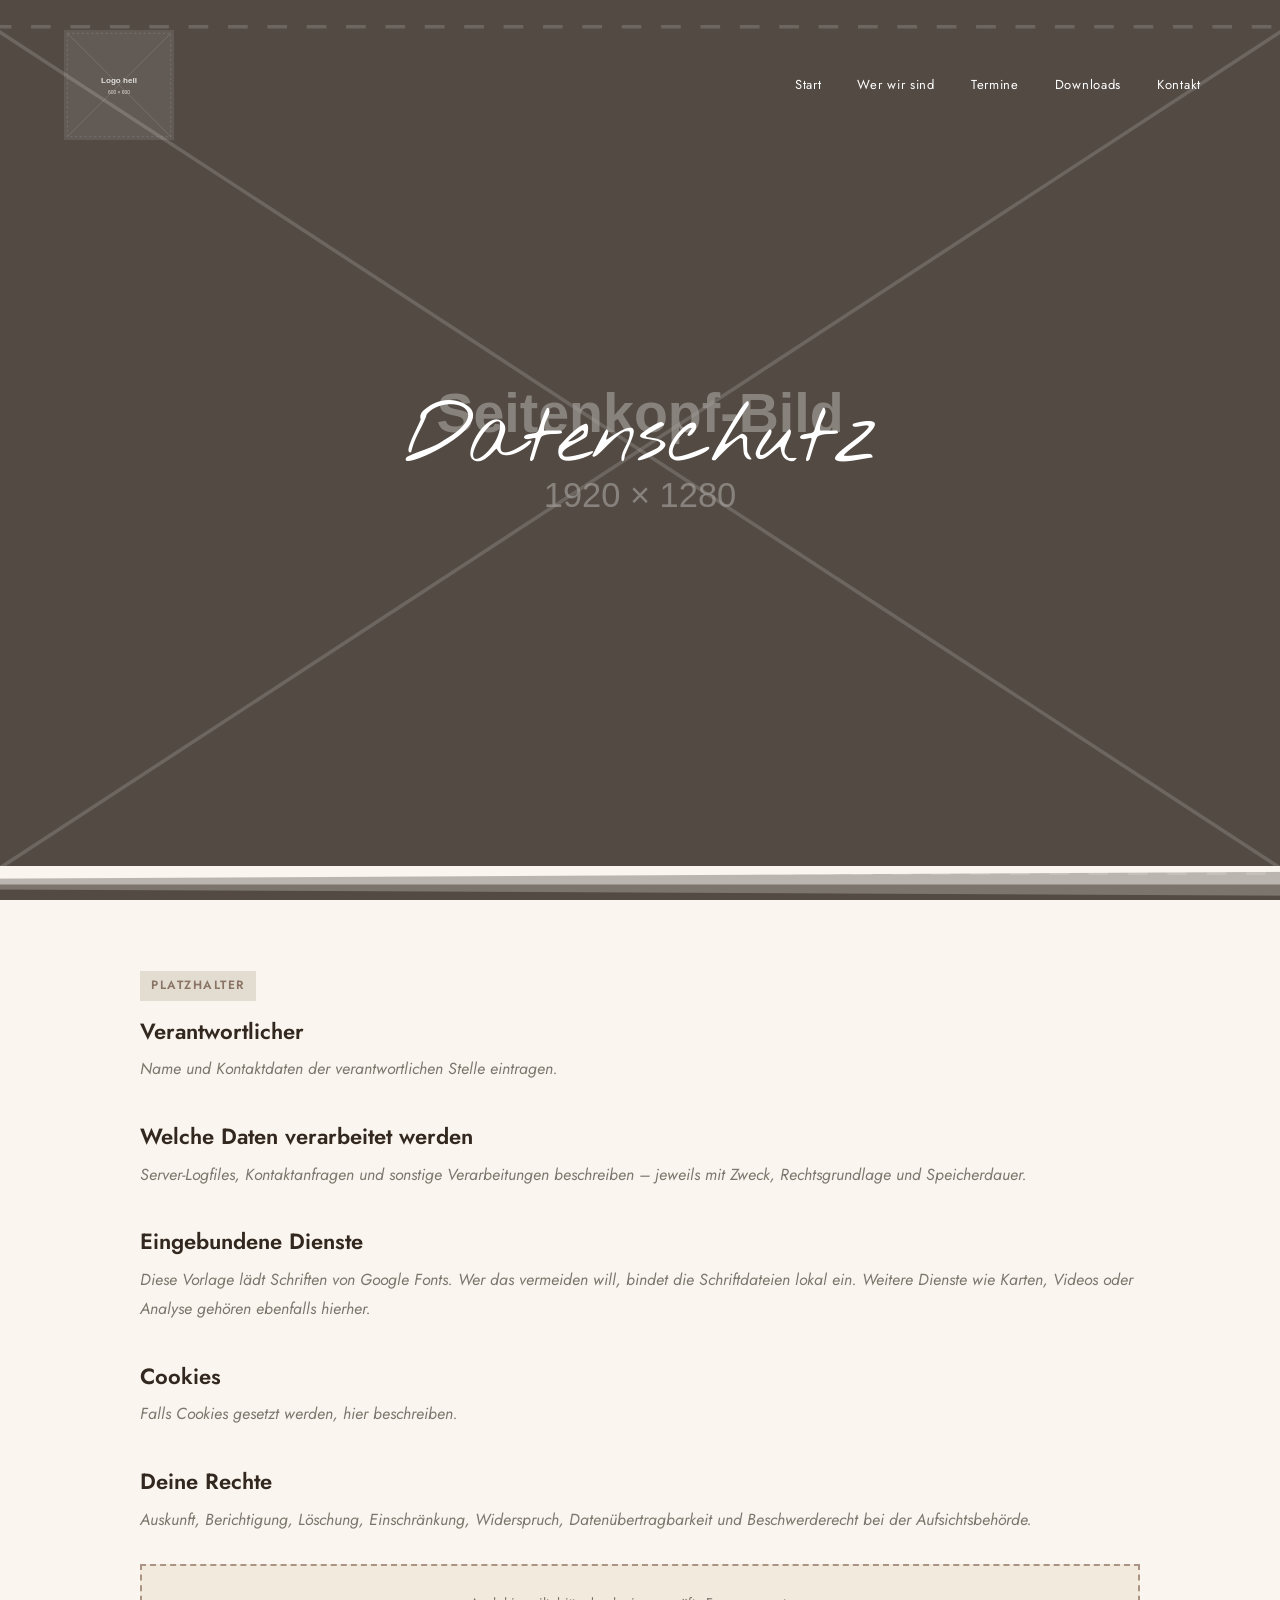
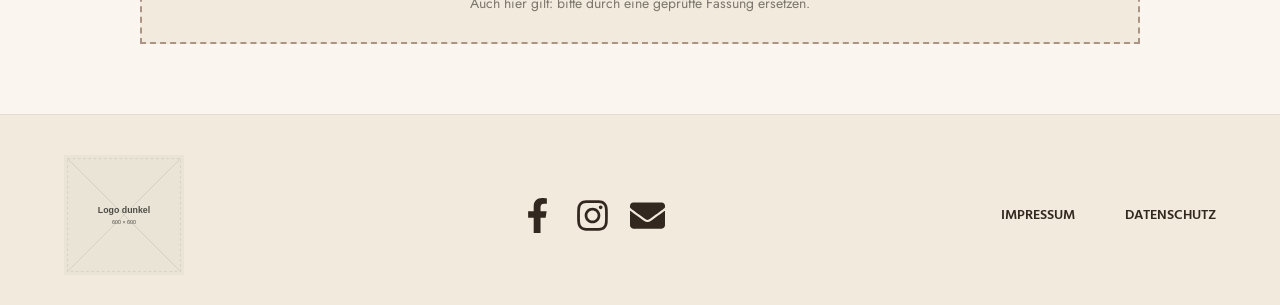
==== datenschutz.html @ 86f1bedf "Website-Gerüst mit sechs Unterseiten, Stylesheet und Skript ergänzen Vorlage aus dem Beispielordner " ====
<!DOCTYPE html>
<html lang="de">
<head>
<meta charset="UTF-8">
<meta name="viewport" content="width=device-width, initial-scale=1">
<title>Datenschutzerklärung</title>
<meta name="description" content="Platzhalter – hier die Seitenbeschreibung eintragen.">
<link rel="preconnect" href="https://fonts.googleapis.com">
<link rel="preconnect" href="https://fonts.gstatic.com" crossorigin>
<link href="https://fonts.googleapis.com/css2?family=Jost:wght@300;400;500;600;700&family=Nunito:wght@400;600;700&family=Hind:wght@400;600&family=Nothing+You+Could+Do&display=swap" rel="stylesheet">
<link rel="stylesheet" href="style.css">
</head>
<body>
<a class="skip-link" href="#main">Zum Inhalt springen</a>

    <header class="site-header">
      <div class="site-header-inner">
        <div class="site-logo">
          <a href="index.html"><img src="images/logo-hell.svg" alt="Zur Startseite"></a>
        </div>
        <nav class="main-nav" aria-label="Hauptmenü">
          <ul>
            <li><a href="index.html">Start</a></li>
            <li><a href="ueber-uns.html">Wer wir sind</a></li>
            <li><a href="termine.html">Termine</a></li>
            <li><a href="downloads.html">Downloads</a></li>
            <li><a href="kontakt.html">Kontakt</a></li>
          </ul>
        </nav>
        <button class="nav-toggle" type="button" aria-expanded="false" aria-controls="mobile-nav" aria-label="Menü öffnen">&#8801;</button>
      </div>
      <nav class="mobile-nav" id="mobile-nav" aria-label="Hauptmenü mobil">
          <a href="index.html">Start</a>
          <a href="ueber-uns.html">Wer wir sind</a>
          <a href="termine.html">Termine</a>
          <a href="downloads.html">Downloads</a>
          <a href="kontakt.html">Kontakt</a>
      </nav>
    </header>

  <main id="main">

    <section class="hero seitenkopf">
      <div class="overlay"></div>
      <div class="hero-inner">
        <h1>Datenschutz</h1>
        <p class="text ph-text"></p>
      </div>
        <div class="welle" aria-hidden="true">
          <svg xmlns="http://www.w3.org/2000/svg" viewBox="0 0 2600 131.1" preserveAspectRatio="none">
            <path class="fill" d="M0 0L2600 0 2600 69.1 0 0z"></path>
            <path class="fill" d="M0 0L2600 0 2600 69.1 0 69.1z" style="opacity:.5"></path>
            <path class="fill" d="M2600 0L0 0 0 130.1 2600 69.1z" style="opacity:.25"></path>
          </svg>
        </div>
    </section>

    <section class="section ">
      <div class="wrap is-narrow">
        <span class="ph-badge">Platzhalter</span>
        <div class="text rechtstext">
          <h2>Verantwortlicher</h2>
          <p class="ph-text">Name und Kontaktdaten der verantwortlichen Stelle eintragen.</p>
          <h2>Welche Daten verarbeitet werden</h2>
          <p class="ph-text">Server-Logfiles, Kontaktanfragen und sonstige Verarbeitungen
             beschreiben – jeweils mit Zweck, Rechtsgrundlage und Speicherdauer.</p>
          <h2>Eingebundene Dienste</h2>
          <p class="ph-text">Diese Vorlage lädt Schriften von Google Fonts. Wer das vermeiden
             will, bindet die Schriftdateien lokal ein. Weitere Dienste wie Karten, Videos
             oder Analyse gehören ebenfalls hierher.</p>
          <h2>Cookies</h2>
          <p class="ph-text">Falls Cookies gesetzt werden, hier beschreiben.</p>
          <h2>Deine Rechte</h2>
          <p class="ph-text">Auskunft, Berichtigung, Löschung, Einschränkung, Widerspruch,
             Datenübertragbarkeit und Beschwerderecht bei der Aufsichtsbehörde.</p>
          <div class="ph-box mt-m">
            Auch hier gilt: bitte durch eine geprüfte Fassung ersetzen.
          </div>
        </div>
      </div>
    </section>

  </main>

    <footer class="site-footer">
      <div class="site-footer-inner">
        <div class="footer-logo">
          <a href="index.html"><img src="images/logo-dunkel.svg" alt="Zur Startseite"></a>
        </div>
        <div class="social">
            <a href="#" aria-label="Facebook">
              <svg viewBox="0 0 320 512" aria-hidden="true"><path d="M279.14 288l14.22-92.66h-88.91v-60.13c0-25.35 12.42-50.06 52.24-50.06h40.42V6.26S260.43 0 225.36 0c-73.22 0-121.08 44.38-121.08 124.72v70.62H22.89V288h81.39v224h100.17V288z"></path></svg>
            </a>
            <a href="#" aria-label="Instagram">
              <svg viewBox="0 0 448 512" aria-hidden="true"><path d="M224.1 141c-63.6 0-114.9 51.3-114.9 114.9s51.3 114.9 114.9 114.9S339 319.5 339 255.9 287.7 141 224.1 141zm0 189.6c-41.1 0-74.7-33.5-74.7-74.7s33.5-74.7 74.7-74.7 74.7 33.5 74.7 74.7-33.6 74.7-74.7 74.7zm146.4-194.3c0 14.9-12 26.8-26.8 26.8-14.9 0-26.8-12-26.8-26.8s12-26.8 26.8-26.8 26.8 12 26.8 26.8zm76.1 27.2c-1.7-35.9-9.9-67.7-36.2-93.9-26.2-26.2-58-34.4-93.9-36.2-37-2.1-147.9-2.1-184.9 0-35.8 1.7-67.6 9.9-93.9 36.1s-34.4 58-36.2 93.9c-2.1 37-2.1 147.9 0 184.9 1.7 35.9 9.9 67.7 36.2 93.9s58 34.4 93.9 36.2c37 2.1 147.9 2.1 184.9 0 35.9-1.7 67.7-9.9 93.9-36.2 26.2-26.2 34.4-58 36.2-93.9 2.1-37 2.1-147.8 0-184.8zM398.8 388c-7.8 19.6-22.9 34.7-42.6 42.6-29.5 11.7-99.5 9-132.1 9s-102.7 2.6-132.1-9c-19.6-7.8-34.7-22.9-42.6-42.6-11.7-29.5-9-99.5-9-132.1s-2.6-102.7 9-132.1c7.8-19.6 22.9-34.7 42.6-42.6 29.5-11.7 99.5-9 132.1-9s102.7-2.6 132.1 9c19.6 7.8 34.7 22.9 42.6 42.6 11.7 29.5 9 99.5 9 132.1s2.7 102.7-9 132.1z"></path></svg>
            </a>
            <a href="#" aria-label="E-Mail">
              <svg viewBox="0 0 512 512" aria-hidden="true"><path d="M502.3 190.8c3.9-3.1 9.7-.2 9.7 4.7V400c0 26.5-21.5 48-48 48H48c-26.5 0-48-21.5-48-48V195.6c0-5 5.7-7.8 9.7-4.7 22.4 17.4 52.1 39.5 154.1 113.6 21.1 15.4 56.7 47.8 92.2 47.6 35.7.3 72-32.8 92.3-47.6 102-74.1 131.6-96.3 154-113.7zM256 320c23.2.4 56.6-29.2 73.4-41.4 132.7-96.3 142.8-104.7 173.4-128.7 5.8-4.5 9.2-11.5 9.2-18.9v-19c0-26.5-21.5-48-48-48H48C21.5 64 0 85.5 0 112v19c0 7.4 3.4 14.3 9.2 18.9 30.6 23.9 40.7 32.4 173.4 128.7 16.8 12.2 50.2 41.8 73.4 41.4z"></path></svg>
            </a>
        </div>
        <div class="footer-links">
          <a href="impressum.html">Impressum</a>
          <a href="datenschutz.html">Datenschutz</a>
        </div>
      </div>
    </footer>

<a href="#" class="scroll-top" aria-label="Nach oben">&#8593;</a>
<script src="script.js"></script>
</body>
</html>
---- style.css ----
/* =========================================================================
   Herzblechbuben · gemeinsames Stylesheet für alle Seiten
   -------------------------------------------------------------------------
   Aufbau:
     1  Design-Tokens (Farben, Schriften, Maße, Bilder)
     2  Basis / Reset
     3  Kopfbereich + Navigation
     4  Layout-Bausteine (Section, Wrap, Raster)
     5  Textbausteine, Buttons, Trenner
     6  Seitenbausteine (Hero, Teaser, Team, Termine, Downloads, Kontakt)
     7  Fußbereich
     8  Platzhalter-Kennzeichnung
     9  Hilfsklassen
   ========================================================================= */

/* ---------- 1. Design-Tokens ---------------------------------------------
   Alles Anpassbare an einer Stelle. Wer die Seite umfärben oder andere
   Schriften einsetzen will, ändert nur diesen Block.
   ------------------------------------------------------------------------ */
:root{
  /* Palette */
  --beige:#f2ebdd;
  --beige-hell:#faf6ef;
  --taupe:#ac9484;
  --taupe-dunkel:#8a7466;
  --waldgruen:#2e4a34;
  --waldgruen-hell:#3f6448;
  --dunkelbraun:#33281f;
  --grau:#6f6a63;
  --grau-hell:#e3ddd1;

  /* Rollen – hierüber wird im ganzen Stylesheet gearbeitet */
  --farbe-text:var(--grau);            /* Fließtext                        */
  --farbe-titel:var(--dunkelbraun);    /* Überschriften                    */
  --farbe-linie:var(--waldgruen);      /* Trennstriche                     */
  --farbe-akzent:var(--taupe);         /* Trennband, Icons, Kleintitel     */
  --farbe-rahmen:var(--grau-hell);     /* Listen- und Kartenlinien         */
  --farbe-flaeche:var(--beige-hell);   /* Inhaltsflächen                   */
  --farbe-flaeche-2:var(--beige);      /* leicht abgesetzte Flächen        */
  --farbe-platzhalter:#7d766d;         /* noch zu ersetzender Text         */

  /* Schriften */
  --schrift-titel:"Jost", sans-serif;
  --schrift-text:"Jost", sans-serif;
  --schrift-button:"Nunito", sans-serif;
  --schrift-klein:"Hind", sans-serif;
  --schrift-zier:"Nothing You Could Do", cursive, sans-serif;

  /* Maße */
  --breite-inhalt:1420px;        /* Standardbreite Inhaltsbereich    */
  --breite-schmal:1000px;        /* Fließtextbreite                  */
  --radius:0;                    /* eckig – keine abgerundeten Ecken */
  --abstand-section:70px;

  /* Bilder – hier die eigenen Dateien eintragen */
  --bild-hero:url("images/hero.svg");
  --bild-seitenkopf:url("images/seitenkopf.svg");
  --bild-band:url("images/band.svg");
  --bild-hintergrund:url("images/hintergrund.svg");
}

/* ---------- 2. Basis ------------------------------------------------------ */
*,*::before,*::after{box-sizing:border-box}

/* 1rem = 10px. Buttons und Kleintexte rechnen damit. */
html{font-size:62.5%; overflow-x:hidden; -webkit-text-size-adjust:100%}

body{
  margin:0; background-color:var(--farbe-flaeche);
  font-family:var(--schrift-text); font-size:16px; line-height:1.8;
  color:var(--farbe-text); overflow-wrap:break-word;
}
img{max-width:100%; height:auto; border:0; vertical-align:middle}
a{color:inherit; text-decoration:none; transition:color .3s ease}
h1,h2,h3,h4,h5,h6{margin:0; font-family:var(--schrift-titel); color:var(--farbe-titel); line-height:1.3}
p{margin:0 0 18px}
p:last-child{margin-bottom:0}
ul{margin:0; padding:0; list-style:none}
hr{border:0}

:focus-visible{outline:3px solid var(--waldgruen); outline-offset:3px}
.hero :focus-visible,.site-header :focus-visible,.band :focus-visible{outline-color:#fff}

.screen-reader-text{
  position:absolute; width:1px; height:1px; margin:-1px; padding:0;
  overflow:hidden; clip:rect(0,0,0,0); border:0;
}
.skip-link{position:absolute; left:-9999px}
.skip-link:focus{
  left:10px; top:10px; z-index:100000; padding:10px;
  background:var(--farbe-flaeche); color:var(--farbe-titel);
}

/* ---------- 3. Kopfbereich ------------------------------------------------
   Liegt transparent über dem Hero. Auf Unterseiten identisch.
   ------------------------------------------------------------------------ */
.site-header{
  position:absolute; top:0; left:0; right:0; z-index:9999;
  background-color:transparent;
}
.site-header-inner{
  display:flex; align-items:center; justify-content:space-between;
  width:var(--breite-inhalt); max-width:90%; margin:0 auto; padding:30px 0;
}
.site-logo img{width:auto; max-width:110px; max-height:110px; transition:opacity .3s}
.site-logo a:hover img{opacity:.6}

.main-nav ul{display:flex; gap:6px}
.main-nav a{
  display:block; padding:10px 15px; color:#fff;
  font-size:13px; letter-spacing:.7px; line-height:1.4;
}
.main-nav a:hover{color:var(--beige)}
.main-nav a[aria-current="page"]{color:#fff; text-decoration:underline; text-underline-offset:6px}

.nav-toggle{
  display:none; background:none; border:0; cursor:pointer;
  padding:8px 12px; color:#fff; font-size:26px; line-height:1;
}
.mobile-nav{display:none; background-color:var(--farbe-flaeche)}
.mobile-nav.is-open{display:block}
.mobile-nav a{
  display:block; padding:12px 30px; color:var(--farbe-titel);
  font-family:var(--schrift-titel); font-size:15px; font-weight:600;
  border-bottom:1px solid var(--farbe-rahmen);
}
.mobile-nav a:hover{background-color:var(--farbe-flaeche-2)}

@media (max-width:959px){
  .main-nav{display:none}
  .nav-toggle{display:block}
  .site-header-inner{padding:16px 0}
  .site-logo img{max-width:70px; max-height:70px}
}

/* ---------- 4. Layout-Bausteine ------------------------------------------ */
.section{position:relative; padding:var(--abstand-section) 0}
.section > .overlay{position:absolute; inset:0; background-color:var(--farbe-flaeche); opacity:.95}
.section.is-tinted{background-color:var(--farbe-flaeche-2)}
.section.has-bild{
  background-image:var(--bild-hintergrund);
  background-position:center center; background-size:cover; background-repeat:no-repeat;
}
@media (min-width:1025px){ .section.has-bild{background-attachment:fixed} }

.wrap{position:relative; z-index:2; width:var(--breite-inhalt); max-width:90%; margin:0 auto}
.wrap.is-narrow{width:var(--breite-schmal)}

.grid{display:grid; gap:40px}
.grid-2{grid-template-columns:repeat(2,1fr)}
.grid-3{grid-template-columns:repeat(3,1fr)}
.grid-4{grid-template-columns:repeat(4,1fr)}
@media (max-width:1024px){ .grid-3,.grid-4{grid-template-columns:repeat(2,1fr)} }
@media (max-width:767px){
  .grid-2,.grid-3,.grid-4{grid-template-columns:1fr}
  .section{padding:45px 0}
}

/* Zweispalter Bild + Text */
.split{display:flex; align-items:center; gap:50px; flex-wrap:wrap}
.split > *{flex:1 1 380px; min-width:0}
.split img{width:100%; border-radius:var(--radius)}
.split.is-reverse{flex-direction:row-reverse}
@media (max-width:767px){
  .split,.split.is-reverse{flex-direction:column; gap:30px}
  .split .text{text-align:center}
  .split .text .rule{margin-left:auto; margin-right:auto}
}

/* ---------- 5. Text, Buttons, Trenner ------------------------------------ */
.titel{font-size:30px; font-weight:600}
.titel.is-lg{font-size:35px}
.titel.is-sm{font-size:24px}
.eyebrow{
  margin:0 0 6px; font-family:var(--schrift-titel); font-size:14px; font-weight:600;
  text-transform:uppercase; letter-spacing:2px; color:var(--farbe-akzent);
}
.rule{width:30px; border-top:3px solid var(--farbe-linie); margin:16px 0 26px}
.rule.is-center{margin-left:auto; margin-right:auto}
.text{font-size:16px; line-height:1.8; color:var(--farbe-text)}

.button{
  display:inline-block; padding:12px 24px; min-height:40px; line-height:1;
  background-color:transparent; border:2px solid var(--farbe-titel); border-radius:var(--radius);
  font-family:var(--schrift-button); font-size:1.6rem; font-weight:600;
  color:var(--farbe-titel); text-align:center; transition:all .3s;
}
.button:hover,.button:focus{background-color:var(--waldgruen); color:#fff; border-color:var(--waldgruen)}
.button.is-small{padding:9px 18px; min-height:0; font-size:1.4rem}
.button.is-light{border-color:#fff; color:#fff}
.button.is-light:hover{background-color:#fff; color:var(--farbe-titel); border-color:#fff}

/* ---------- 6. Seitenbausteine ------------------------------------------- */

/* Hero der Startseite: volle Bildschirmhöhe */
.hero{
  position:relative; height:100vh; min-height:520px;
  display:flex; align-items:center; justify-content:center; text-align:center;
  background-image:var(--bild-hero);
  background-position:center center; background-size:cover; background-repeat:no-repeat;
}
.hero > .overlay{position:absolute; inset:0; background-color:var(--dunkelbraun); opacity:.45}
.hero-inner{position:relative; z-index:2; width:900px; max-width:90%; padding:120px 0}
.hero h1{
  font-family:var(--schrift-zier); font-size:80px; font-weight:400;
  color:#fff; text-transform:capitalize;
}
.hero .text{margin-top:20px; color:var(--beige)}

/* Seitenkopf der Unterseiten: gleiches Muster, anderes Bild */
.seitenkopf{background-image:var(--bild-seitenkopf)}

/* Wellenkante am unteren Hero-Rand */
.welle{position:absolute; left:0; bottom:-1px; width:100%; line-height:0; overflow:hidden; z-index:3}
.welle svg{display:block; width:calc(270% + 1.3px); height:35px; position:relative; left:50%;
           transform:translateX(-50%) rotateY(180deg)}
.welle .fill{fill:var(--farbe-flaeche)}

/* Farbiges Trennband zwischen Abschnitten */
.band{
  min-height:100px; padding:60px 0;
  background-color:var(--farbe-akzent); background-image:var(--bild-band);
  background-position:center center; background-size:cover;
}

/* Teaser-Kachel (Startseite) */
.teaser img{width:100%; aspect-ratio:4/3; object-fit:cover; border-radius:var(--radius); display:block}
.teaser h3{margin:20px 0 0; font-size:22px; font-weight:600}
.teaser .text{margin-top:8px}
.teaser .button{margin-top:18px}

/* Team-Karte */
.person img{width:100%; aspect-ratio:2/3; object-fit:cover; border-radius:var(--radius); display:block}
.person h3{margin:22px 0 2px; font-size:24px; font-weight:600}
.person .rolle{margin:0 0 12px; font-style:italic; color:var(--farbe-text)}

/* Terminliste */
.termine{border-top:1px solid var(--farbe-rahmen)}
.termin{
  display:flex; align-items:center; gap:26px; flex-wrap:wrap;
  padding:22px 0; border-bottom:1px solid var(--farbe-rahmen);
}
.termin .datum{flex:0 0 130px; font-family:var(--schrift-titel); font-size:17px; font-weight:600; color:var(--farbe-titel)}
.termin .ort{flex:1 1 320px}
.termin .aktion{flex:0 0 auto; margin-left:auto}
@media (max-width:767px){
  .termin{gap:6px}
  .termin .datum,.termin .ort{flex:1 0 100%}
  .termin .aktion{margin:10px 0 0}
}

/* Download-Karte */
.download .icon{width:90px; height:90px; object-fit:contain; display:block; margin-bottom:18px}
.download h3{margin:0 0 10px; font-size:24px; font-weight:600}
.download .text{margin-bottom:20px}

/* Kontaktangaben */
.kontaktliste{line-height:2.2}
.kontaktliste a{color:var(--farbe-titel)}
.kontaktliste a:hover{color:var(--farbe-akzent)}

/* Rechtstexte */
.rechtstext h2{margin:38px 0 10px; font-size:22px; font-weight:600}
.rechtstext h2:first-child{margin-top:0}

/* ---------- 7. Fußbereich ------------------------------------------------ */
.site-footer{
  position:relative; background-color:var(--farbe-flaeche-2);
  padding:40px 0 30px; border-top:1px solid var(--farbe-rahmen);
}
.site-footer-inner{
  display:flex; align-items:center; justify-content:space-between; gap:30px; flex-wrap:wrap;
  width:var(--breite-inhalt); max-width:90%; margin:0 auto;
}
.site-footer .footer-logo img{width:120px}
.social{display:flex; gap:20px}
.social a{display:inline-flex; width:35px; height:35px; align-items:center; justify-content:center; color:var(--farbe-titel)}
.social a:hover{color:var(--farbe-akzent)}
.social svg{width:100%; height:100%; fill:currentColor}
.footer-links{display:flex; gap:50px}
.footer-links a{
  font-family:var(--schrift-klein); font-size:1.4rem; font-weight:600;
  text-transform:uppercase; color:var(--farbe-titel);
}
.footer-links a:hover{color:var(--farbe-akzent)}
@media (max-width:767px){
  .site-footer-inner{flex-direction:column; text-align:center}
  .footer-links{gap:30px}
}

/* Zurück-nach-oben */
.scroll-top{
  position:fixed; right:20px; bottom:20px; width:40px; height:40px; line-height:40px;
  text-align:center; font-size:22px; background-color:var(--waldgruen); color:#fff;
  border-radius:var(--radius); opacity:0; visibility:hidden; transition:all .3s; z-index:9998;
}
.scroll-top.is-visible{opacity:1; visibility:visible}
.scroll-top:hover{background-color:var(--dunkelbraun); color:#fff}

/* ---------- 8. Platzhalter ------------------------------------------------
   Diese Klassen markieren offene Stellen. Beim Befüllen einfach entfernen.
   ------------------------------------------------------------------------ */
.ph-badge{
  display:inline-block; margin-bottom:16px; padding:4px 11px; border-radius:var(--radius);
  background-color:var(--grau-hell); color:var(--taupe-dunkel); font-family:var(--schrift-titel);
  font-size:12px; font-weight:600; letter-spacing:1.5px; text-transform:uppercase;
}
.ph-box{
  border:2px dashed var(--taupe); border-radius:var(--radius); background-color:var(--farbe-flaeche-2);
  padding:26px 20px; text-align:center; font-size:14px; line-height:1.7; color:var(--farbe-platzhalter);
}
.ph-text{color:var(--farbe-platzhalter); font-style:italic}

/* ---------- 9. Hilfsklassen ---------------------------------------------- */
.is-center{text-align:center}
.mt-0{margin-top:0}
.mt-s{margin-top:16px}
.mt-m{margin-top:30px}
.mt-l{margin-top:50px}

@media (prefers-reduced-motion:reduce){
  *{animation:none !important; transition:none !important}
  html{scroll-behavior:auto}
}
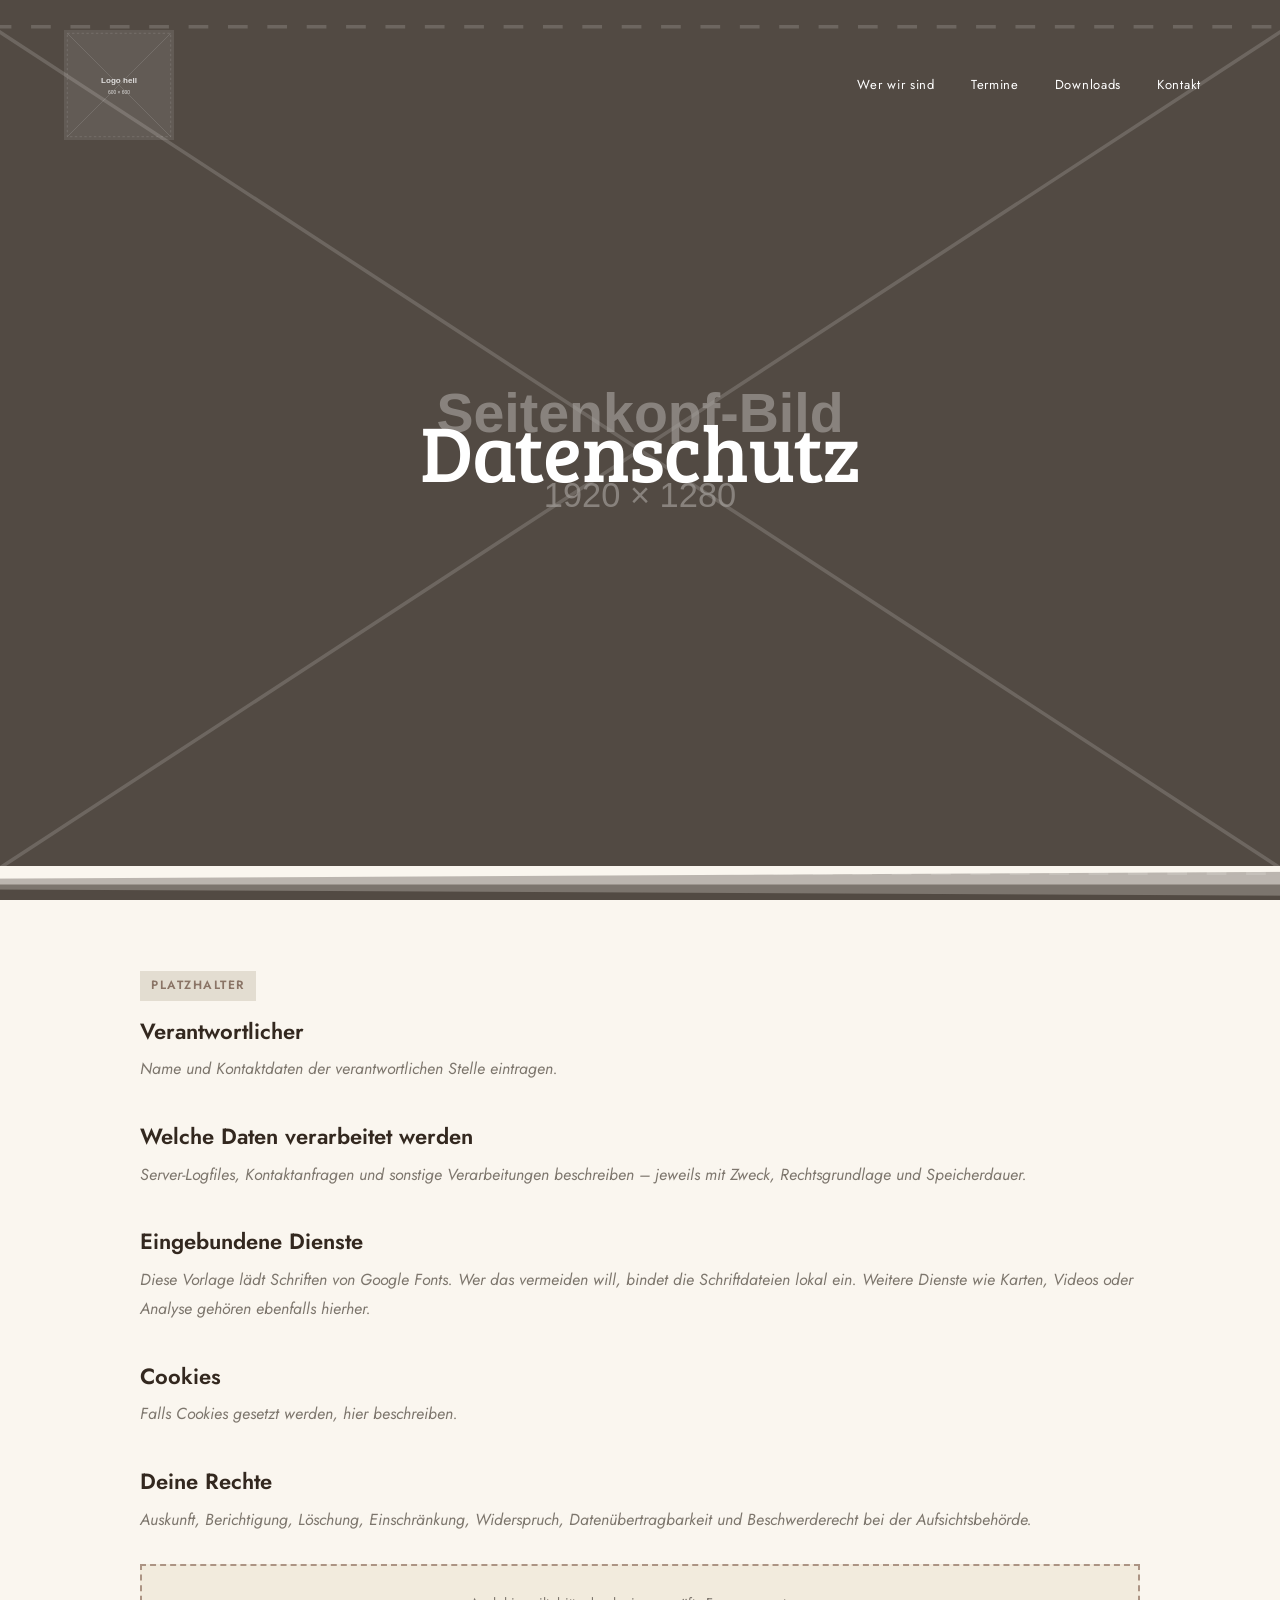
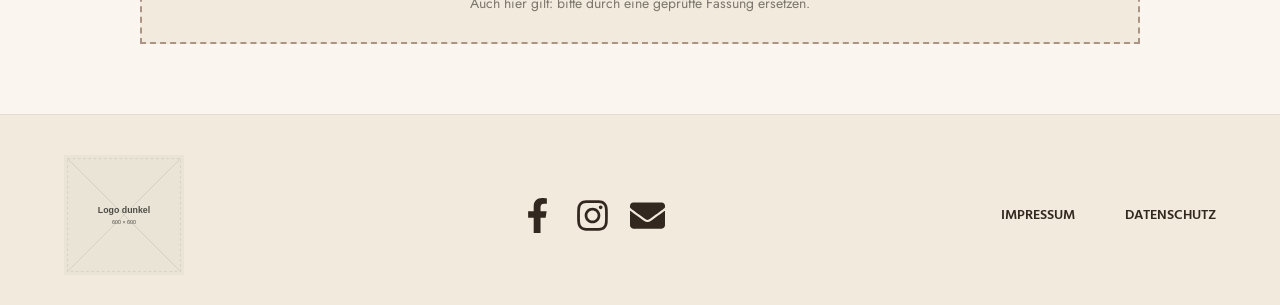
==== commit 39e62719: "Bandname, Navigation und Hero-Typografie einsetzen - Bandname "Böhringer Herzblechbuben" in Titel, S" ====
--- a/datenschutz.html
+++ b/datenschutz.html
@@ -3,11 +3,11 @@
 <head>
 <meta charset="UTF-8">
 <meta name="viewport" content="width=device-width, initial-scale=1">
-<title>Datenschutzerklärung</title>
-<meta name="description" content="Platzhalter – hier die Seitenbeschreibung eintragen.">
+<title>Datenschutzerklärung – Böhringer Herzblechbuben</title>
+<meta name="description" content="Datenschutzerklärung der Böhringer Herzblechbuben.">
 <link rel="preconnect" href="https://fonts.googleapis.com">
 <link rel="preconnect" href="https://fonts.gstatic.com" crossorigin>
-<link href="https://fonts.googleapis.com/css2?family=Jost:wght@300;400;500;600;700&family=Nunito:wght@400;600;700&family=Hind:wght@400;600&family=Nothing+You+Could+Do&display=swap" rel="stylesheet">
+<link href="https://fonts.googleapis.com/css2?family=Jost:wght@300;400;500;600;700&family=Nunito:wght@400;600;700&family=Hind:wght@400;600&family=Bree+Serif&display=swap" rel="stylesheet">
 <link rel="stylesheet" href="style.css">
 </head>
 <body>
@@ -16,11 +16,10 @@
     <header class="site-header">
       <div class="site-header-inner">
         <div class="site-logo">
-          <a href="index.html"><img src="images/logo-hell.svg" alt="Zur Startseite"></a>
+          <a href="index.html"><img src="images/logo-hell.svg" alt="Böhringer Herzblechbuben – zur Startseite"></a>
         </div>
         <nav class="main-nav" aria-label="Hauptmenü">
           <ul>
-            <li><a href="index.html">Start</a></li>
             <li><a href="ueber-uns.html">Wer wir sind</a></li>
             <li><a href="termine.html">Termine</a></li>
             <li><a href="downloads.html">Downloads</a></li>
@@ -30,7 +29,6 @@
         <button class="nav-toggle" type="button" aria-expanded="false" aria-controls="mobile-nav" aria-label="Menü öffnen">&#8801;</button>
       </div>
       <nav class="mobile-nav" id="mobile-nav" aria-label="Hauptmenü mobil">
-          <a href="index.html">Start</a>
           <a href="ueber-uns.html">Wer wir sind</a>
           <a href="termine.html">Termine</a>
           <a href="downloads.html">Downloads</a>
@@ -44,8 +42,7 @@
       <div class="overlay"></div>
       <div class="hero-inner">
         <h1>Datenschutz</h1>
-        <p class="text ph-text"></p>
-      </div>
+        </div>
         <div class="welle" aria-hidden="true">
           <svg xmlns="http://www.w3.org/2000/svg" viewBox="0 0 2600 131.1" preserveAspectRatio="none">
             <path class="fill" d="M0 0L2600 0 2600 69.1 0 0z"></path>
@@ -85,7 +82,7 @@
     <footer class="site-footer">
       <div class="site-footer-inner">
         <div class="footer-logo">
-          <a href="index.html"><img src="images/logo-dunkel.svg" alt="Zur Startseite"></a>
+          <a href="index.html"><img src="images/logo-dunkel.svg" alt="Böhringer Herzblechbuben – zur Startseite"></a>
         </div>
         <div class="social">
             <a href="#" aria-label="Facebook">
--- a/style.css
+++ b/style.css
@@ -44,7 +44,7 @@
   --schrift-text:"Jost", sans-serif;
   --schrift-button:"Nunito", sans-serif;
   --schrift-klein:"Hind", sans-serif;
-  --schrift-zier:"Nothing You Could Do", cursive, sans-serif;
+  --schrift-display:"Bree Serif", Georgia, serif;   /* große Hero-Überschrift, nur Schnitt 400 */
 
   /* Maße */
   --breite-inhalt:1420px;        /* Standardbreite Inhaltsbereich    */
@@ -202,8 +202,9 @@
 .hero > .overlay{position:absolute; inset:0; background-color:var(--dunkelbraun); opacity:.45}
 .hero-inner{position:relative; z-index:2; width:900px; max-width:90%; padding:120px 0}
 .hero h1{
-  font-family:var(--schrift-zier); font-size:80px; font-weight:400;
-  color:#fff; text-transform:capitalize;
+  font-family:var(--schrift-display); font-weight:400;
+  font-size:clamp(38px, 7vw, 80px); letter-spacing:-.01em;
+  color:#fff;
 }
 .hero .text{margin-top:20px; color:var(--beige)}
 
